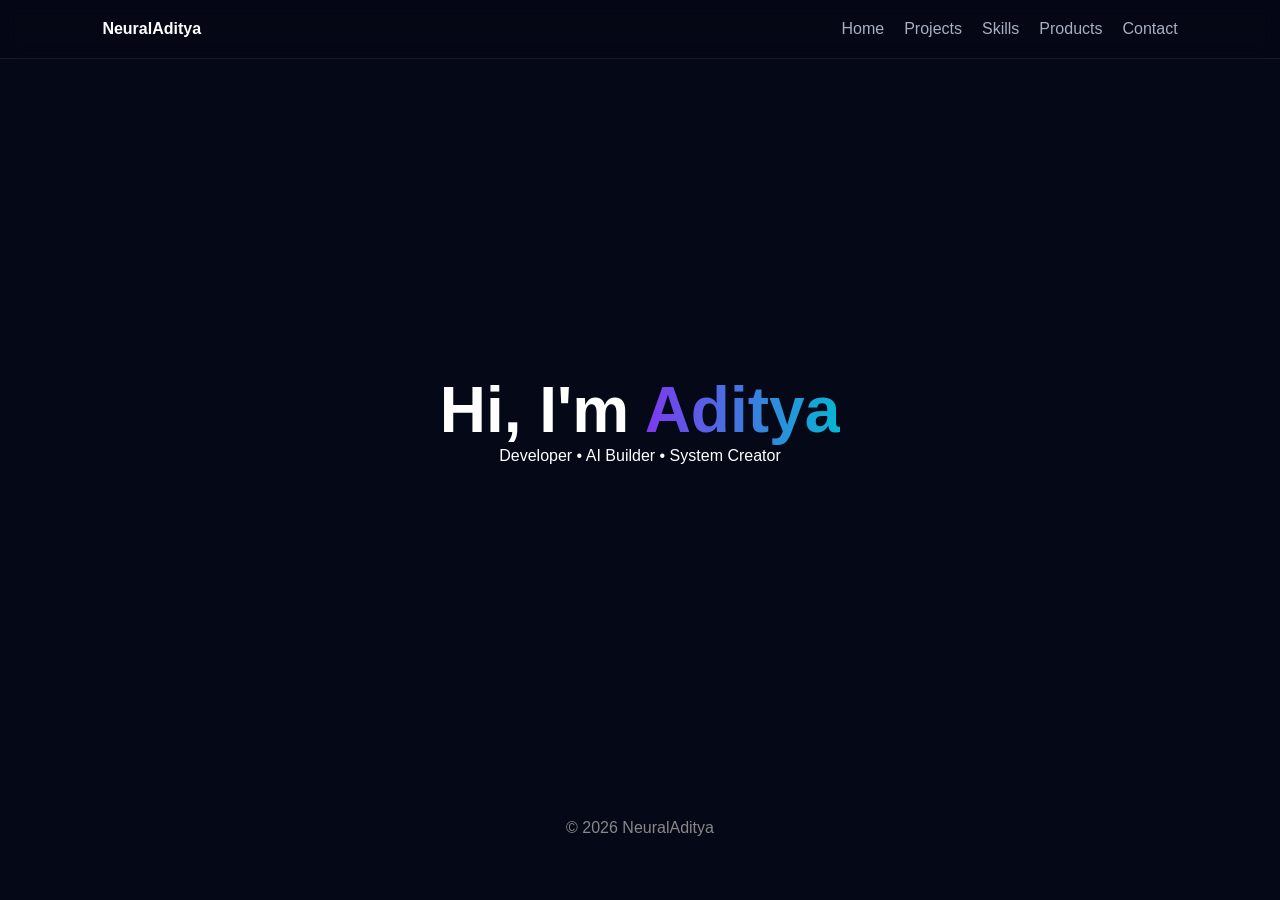
==== index.html @ d7954e89 "Add script tag for main.js in index.html" ====
<!DOCTYPE html>
<html>
<head>
  <title>NeuralAditya</title>
  <link rel="stylesheet" href="assets/style.css">
</head>
  <script src="assets/main.js"></script>

<body>
  <div id="terminal" class="terminal hidden">
  <div class="terminal-header">
    NeuralAditya Terminal v1.0
  </div>

  <div id="output" class="output">
    > system initialized...<br>
    > type "help" for commands
  </div>

  <input id="cmd" class="input" placeholder="enter command..." />
</div>

<nav>
  <div><b>NeuralAditya</b></div>
  <ul>
    <li><a href="index.html">Home</a></li>
    <li><a href="projects.html">Projects</a></li>
    <li><a href="skills.html">Skills</a></li>
    <li><a href="products.html">Products</a></li>
    <li><a href="contact.html">Contact</a></li>
  </ul>
</nav>

<section class="hero">
  <div>
    <h1>Hi, I'm <span class="gradient">Aditya</span></h1>
    <p>Developer • AI Builder • System Creator</p>
  </div>
</section>

<footer>© 2026 NeuralAditya</footer>

</body>
</html>
---- assets/style.css ----
* {
  margin: 0;
  padding: 0;
  box-sizing: border-box;
  font-family: "Inter", sans-serif;
}

body {
  background: #050816;
  color: white;
  overflow-x: hidden;
}

/* NAVBAR */
nav {
  display: flex;
  justify-content: space-between;
  padding: 20px 8%;
  position: sticky;
  top: 0;
  backdrop-filter: blur(10px);
  background: rgba(5,8,22,0.6);
  border-bottom: 1px solid rgba(255,255,255,0.08);
}

nav ul {
  display: flex;
  gap: 20px;
  list-style: none;
}

nav a {
  color: #a7b0c0;
  text-decoration: none;
}

nav a:hover {
  color: white;
}

/* HERO */
.hero {
  min-height: 80vh;
  display: flex;
  align-items: center;
  justify-content: center;
  text-align: center;
  padding: 0 8%;
}

h1 {
  font-size: 4rem;
}

.gradient {
  background: linear-gradient(90deg, #7c3aed, #06b6d4);
  -webkit-background-clip: text;
  -webkit-text-fill-color: transparent;
}

/* SECTION */
.section {
  padding: 100px 8%;
}

.grid {
  display: grid;
  grid-template-columns: repeat(auto-fit, minmax(250px, 1fr));
  gap: 20px;
}

.card {
  background: rgba(255,255,255,0.05);
  padding: 24px;
  border-radius: 16px;
  border: 1px solid rgba(255,255,255,0.08);
}

footer {
  text-align: center;
  padding: 40px;
  color: #888;
}
.terminal {
  position: fixed;
  bottom: 20px;
  right: 20px;
  width: 360px;
  background: rgba(0,0,0,0.85);
  border: 1px solid rgba(0,255,150,0.3);
  color: #00ff9d;
  font-family: monospace;
  padding: 12px;
  border-radius: 12px;
  backdrop-filter: blur(12px);
  z-index: 9999;
}

.terminal-header {
  font-size: 12px;
  opacity: 0.7;
  margin-bottom: 8px;
}

.output {
  height: 160px;
  overflow-y: auto;
  font-size: 12px;
  margin-bottom: 10px;
}

.input {
  width: 100%;
  background: transparent;
  border: none;
  outline: none;
  color: #00ff9d;
  font-family: monospace;
}

.hidden {
  display: none;
}
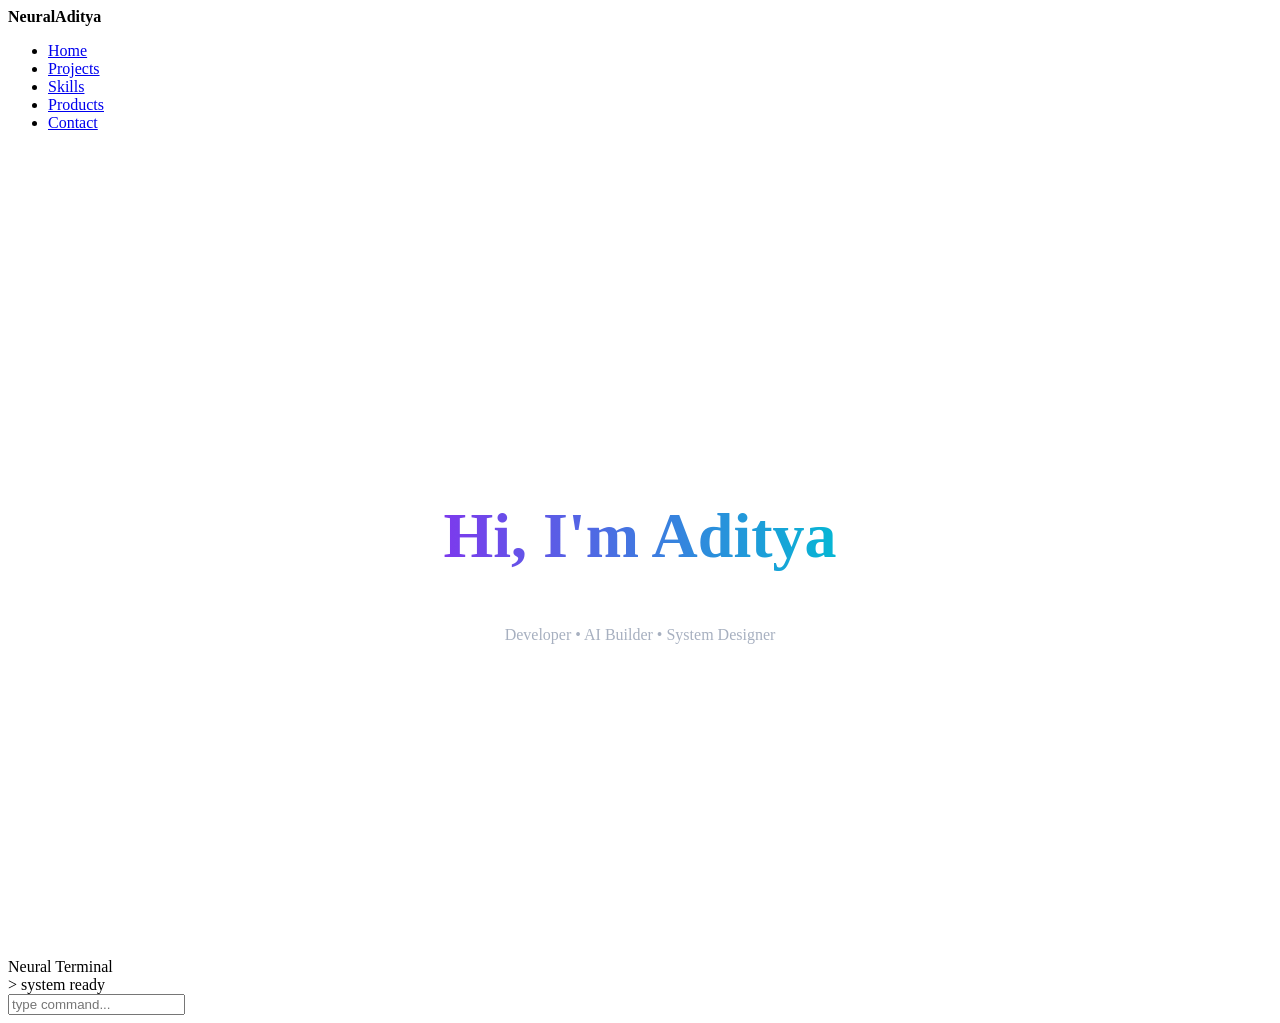
==== commit 93a7af48: "Refactor index.html with new styles and terminal Updated stylesheets and modified hero section conte" ====
--- a/index.html
+++ b/index.html
@@ -2,23 +2,11 @@
 <html>
 <head>
   <title>NeuralAditya</title>
-  <link rel="stylesheet" href="assets/style.css">
+  <link rel="stylesheet" href="assets/base.css">
+  <link rel="stylesheet" href="assets/home.css">
 </head>
-  <script src="assets/main.js"></script>
 
 <body>
-  <div id="terminal" class="terminal hidden">
-  <div class="terminal-header">
-    NeuralAditya Terminal v1.0
-  </div>
-
-  <div id="output" class="output">
-    > system initialized...<br>
-    > type "help" for commands
-  </div>
-
-  <input id="cmd" class="input" placeholder="enter command..." />
-</div>
 
 <nav>
   <div><b>NeuralAditya</b></div>
@@ -33,12 +21,19 @@
 
 <section class="hero">
   <div>
-    <h1>Hi, I'm <span class="gradient">Aditya</span></h1>
-    <p>Developer • AI Builder • System Creator</p>
+    <h1>Hi, I'm <span>Aditya</span></h1>
+    <p class="tagline">Developer • AI Builder • System Designer</p>
   </div>
 </section>
 
-<footer>© 2026 NeuralAditya</footer>
+<!-- Terminal -->
+<div id="terminal" class="terminal hidden">
+  <div>Neural Terminal</div>
+  <div id="output">> system ready</div>
+  <input id="cmd" placeholder="type command..." />
+</div>
+
+<script src="assets/main.js"></script>
 
 </body>
 </html>
--- a/assets/home.css
+++ b/assets/home.css
@@ -0,0 +1,18 @@
+.hero {
+  height: 90vh;
+  display: flex;
+  justify-content: center;
+  align-items: center;
+  text-align: center;
+}
+
+.hero h1 {
+  font-size: 4rem;
+  background: linear-gradient(90deg,#7c3aed,#06b6d4);
+  -webkit-background-clip: text;
+  -webkit-text-fill-color: transparent;
+}
+
+.tagline {
+  color: #a7b0c0;
+}
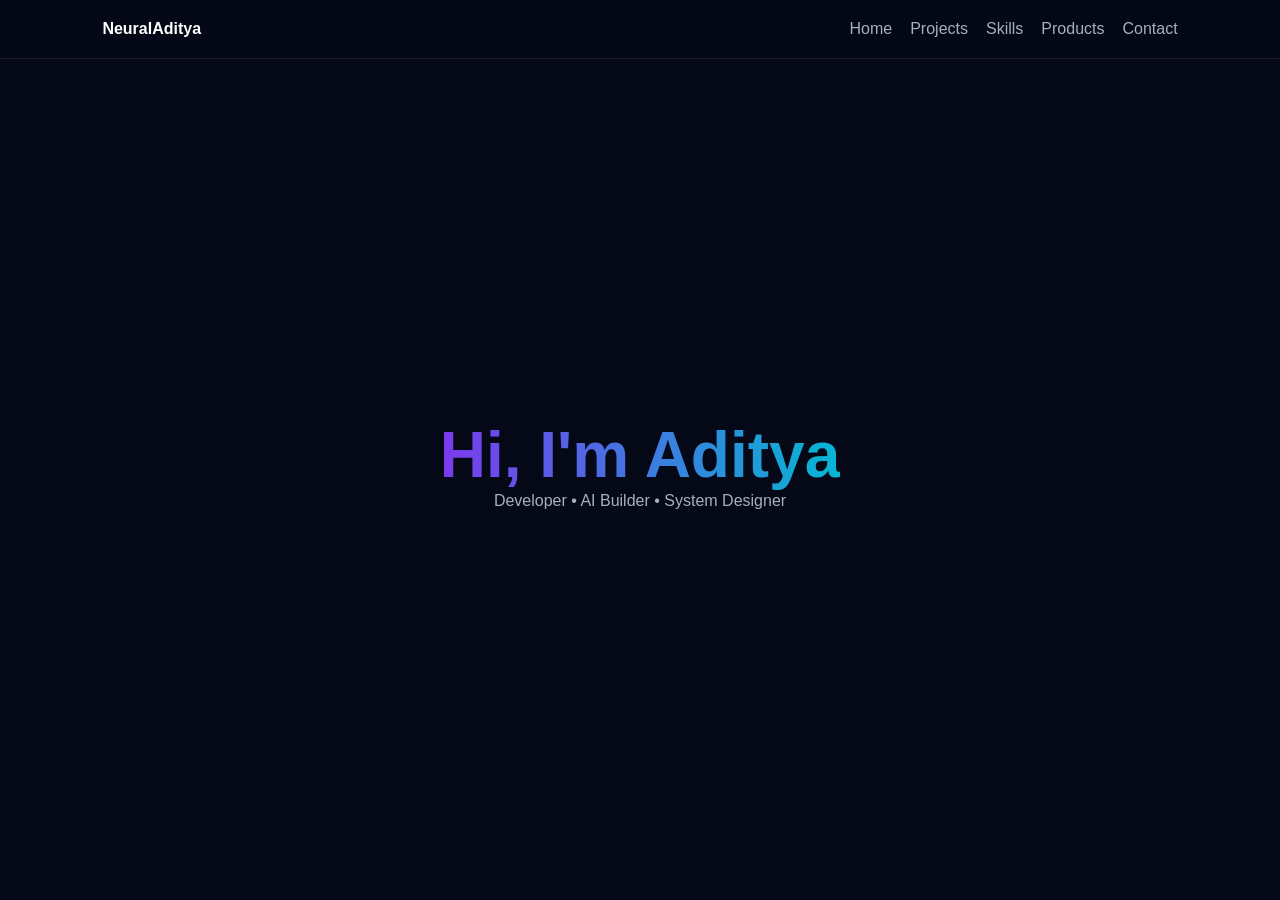
==== commit a5bfbba1: "Update index.html" ====
--- a/index.html
+++ b/index.html
@@ -4,6 +4,7 @@
   <title>NeuralAditya</title>
   <link rel="stylesheet" href="assets/base.css">
   <link rel="stylesheet" href="assets/home.css">
+  <link rel="stylesheet" href="assets/terminal.css">
 </head>
 
 <body>
--- a/assets/base.css
+++ b/assets/base.css
@@ -0,0 +1,55 @@
+* {
+  margin: 0;
+  padding: 0;
+  box-sizing: border-box;
+  font-family: "Inter", sans-serif;
+}
+
+body {
+  background: #050816;
+  color: white;
+}
+
+/* NAV */
+nav {
+  display: flex;
+  justify-content: space-between;
+  padding: 20px 8%;
+  position: sticky;
+  top: 0;
+  backdrop-filter: blur(10px);
+  background: rgba(5,8,22,0.7);
+  border-bottom: 1px solid rgba(255,255,255,0.08);
+}
+
+nav ul {
+  display: flex;
+  gap: 18px;
+  list-style: none;
+}
+
+nav a {
+  color: #a7b0c0;
+  text-decoration: none;
+}
+
+nav a:hover {
+  color: white;
+}
+
+.section {
+  padding: 100px 8%;
+}
+
+.grid {
+  display: grid;
+  grid-template-columns: repeat(auto-fit, minmax(250px, 1fr));
+  gap: 20px;
+}
+
+.card {
+  background: rgba(255,255,255,0.05);
+  border: 1px solid rgba(255,255,255,0.08);
+  padding: 20px;
+  border-radius: 14px;
+}
--- a/assets/terminal.css
+++ b/assets/terminal.css
@@ -0,0 +1,110 @@
+/* =========================
+   NEURAL TERMINAL UI
+   ========================= */
+
+.terminal {
+  position: fixed;
+  bottom: 24px;
+  right: 24px;
+  width: 380px;
+  max-width: 90vw;
+  background: rgba(0, 0, 0, 0.85);
+  border: 1px solid rgba(0, 255, 170, 0.25);
+  border-radius: 14px;
+  backdrop-filter: blur(14px);
+  box-shadow: 0 0 30px rgba(0, 255, 170, 0.08);
+  font-family: "Courier New", monospace;
+  color: #00ff9d;
+  z-index: 9999;
+  overflow: hidden;
+}
+
+/* HEADER */
+.terminal-header {
+  padding: 10px 12px;
+  font-size: 12px;
+  background: rgba(0, 255, 170, 0.05);
+  border-bottom: 1px solid rgba(0, 255, 170, 0.15);
+  color: #00ff9d;
+  letter-spacing: 1px;
+}
+
+/* OUTPUT SCREEN */
+#output {
+  height: 180px;
+  overflow-y: auto;
+  padding: 10px 12px;
+  font-size: 12px;
+  line-height: 1.5;
+  color: #a7ffdf;
+  scrollbar-width: thin;
+}
+
+/* INPUT FIELD */
+#cmd {
+  width: 100%;
+  padding: 10px 12px;
+  border: none;
+  outline: none;
+  background: rgba(0, 0, 0, 0.6);
+  color: #00ff9d;
+  font-family: monospace;
+  border-top: 1px solid rgba(0, 255, 170, 0.15);
+}
+
+/* PLACEHOLDER STYLE */
+#cmd::placeholder {
+  color: rgba(0, 255, 170, 0.4);
+}
+
+/* HIDDEN STATE */
+.hidden {
+  display: none;
+}
+
+/* SCROLLBAR */
+#output::-webkit-scrollbar {
+  width: 6px;
+}
+
+#output::-webkit-scrollbar-thumb {
+  background: rgba(0, 255, 170, 0.3);
+  border-radius: 10px;
+}
+
+/* GLITCH EFFECT (optional upgrade feel) */
+.terminal::before {
+  content: "";
+  position: absolute;
+  inset: 0;
+  background: linear-gradient(
+    120deg,
+    transparent,
+    rgba(0, 255, 170, 0.05),
+    transparent
+  );
+  transform: translateX(-100%);
+  animation: scan 4s infinite;
+}
+
+@keyframes scan {
+  0% {
+    transform: translateX(-100%);
+  }
+  100% {
+    transform: translateX(100%);
+  }
+}
+
+/* MOBILE */
+@media (max-width: 600px) {
+  .terminal {
+    width: 92vw;
+    right: 4vw;
+    bottom: 16px;
+  }
+
+  #output {
+    height: 140px;
+  }
+}
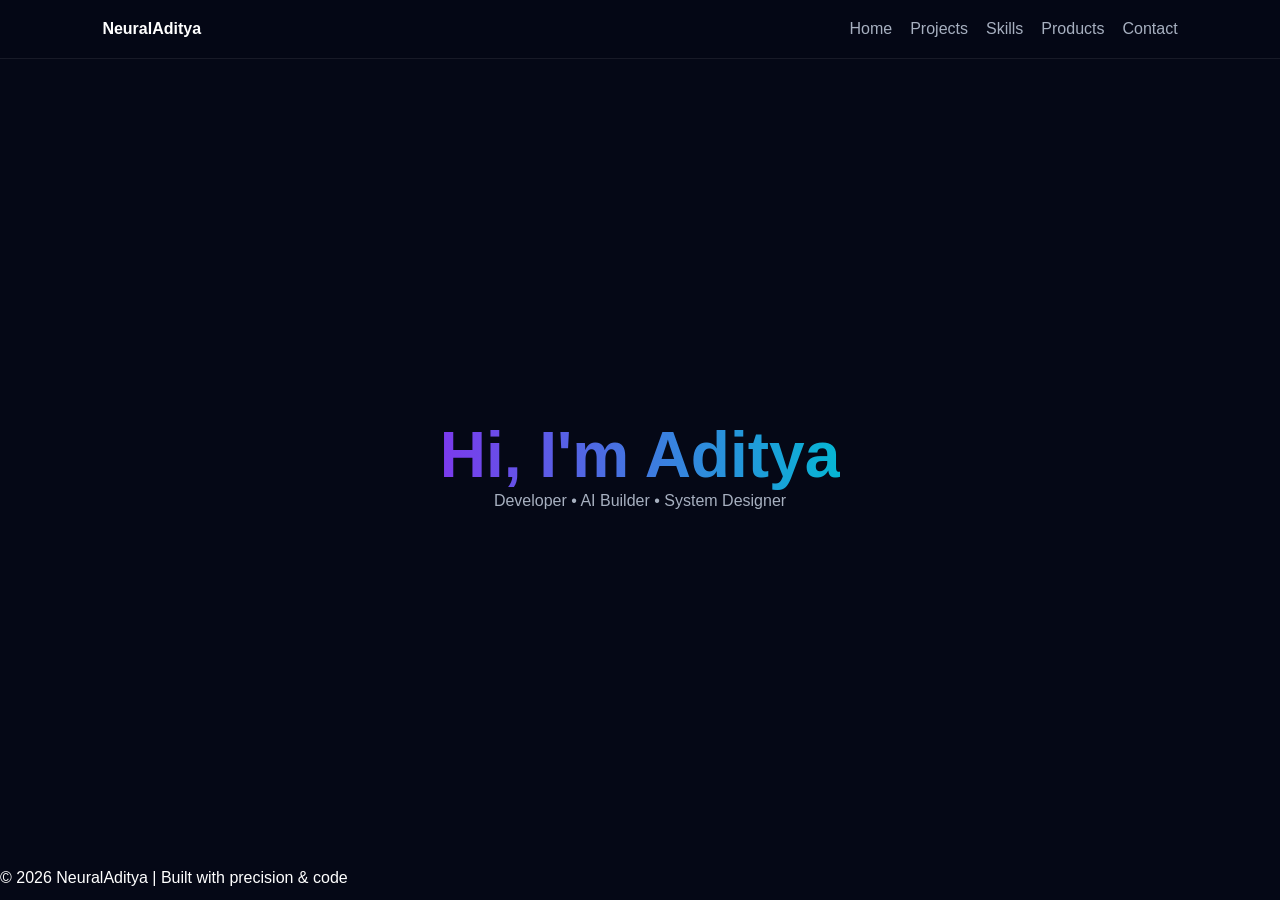
==== commit 793df211: "Add footer with copyright information" ====
--- a/index.html
+++ b/index.html
@@ -37,4 +37,7 @@
 <script src="assets/main.js"></script>
 
 </body>
+  <footer class="footer">
+  <p>© 2026 NeuralAditya | Built with precision & code</p>
+</footer>
 </html>
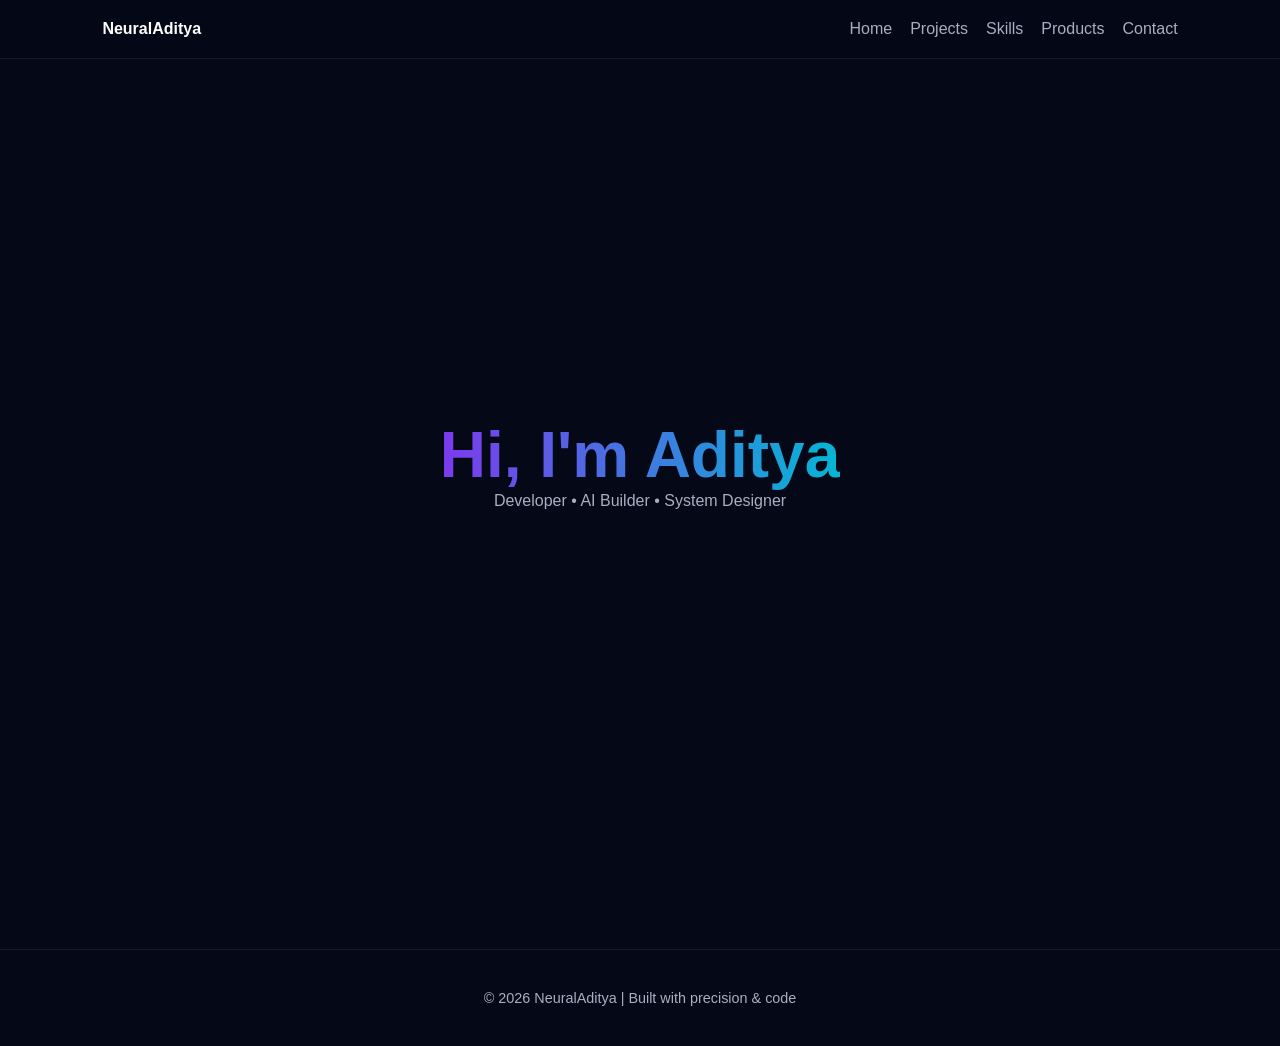
==== commit 33e793e0: "Fix footer placement in index.html" ====
--- a/index.html
+++ b/index.html
@@ -35,9 +35,9 @@
 </div>
 
 <script src="assets/main.js"></script>
-
-</body>
-  <footer class="footer">
+<footer class="footer">
   <p>© 2026 NeuralAditya | Built with precision & code</p>
 </footer>
+</body>
+  
 </html>
--- a/assets/base.css
+++ b/assets/base.css
@@ -53,3 +53,11 @@
   padding: 20px;
   border-radius: 14px;
 }
+footer {
+  text-align: center;
+  padding: 40px;
+  color: #a7b0c0;
+  font-size: 0.9rem;
+  border-top: 1px solid rgba(255,255,255,0.08);
+  margin-top: 80px;
+}
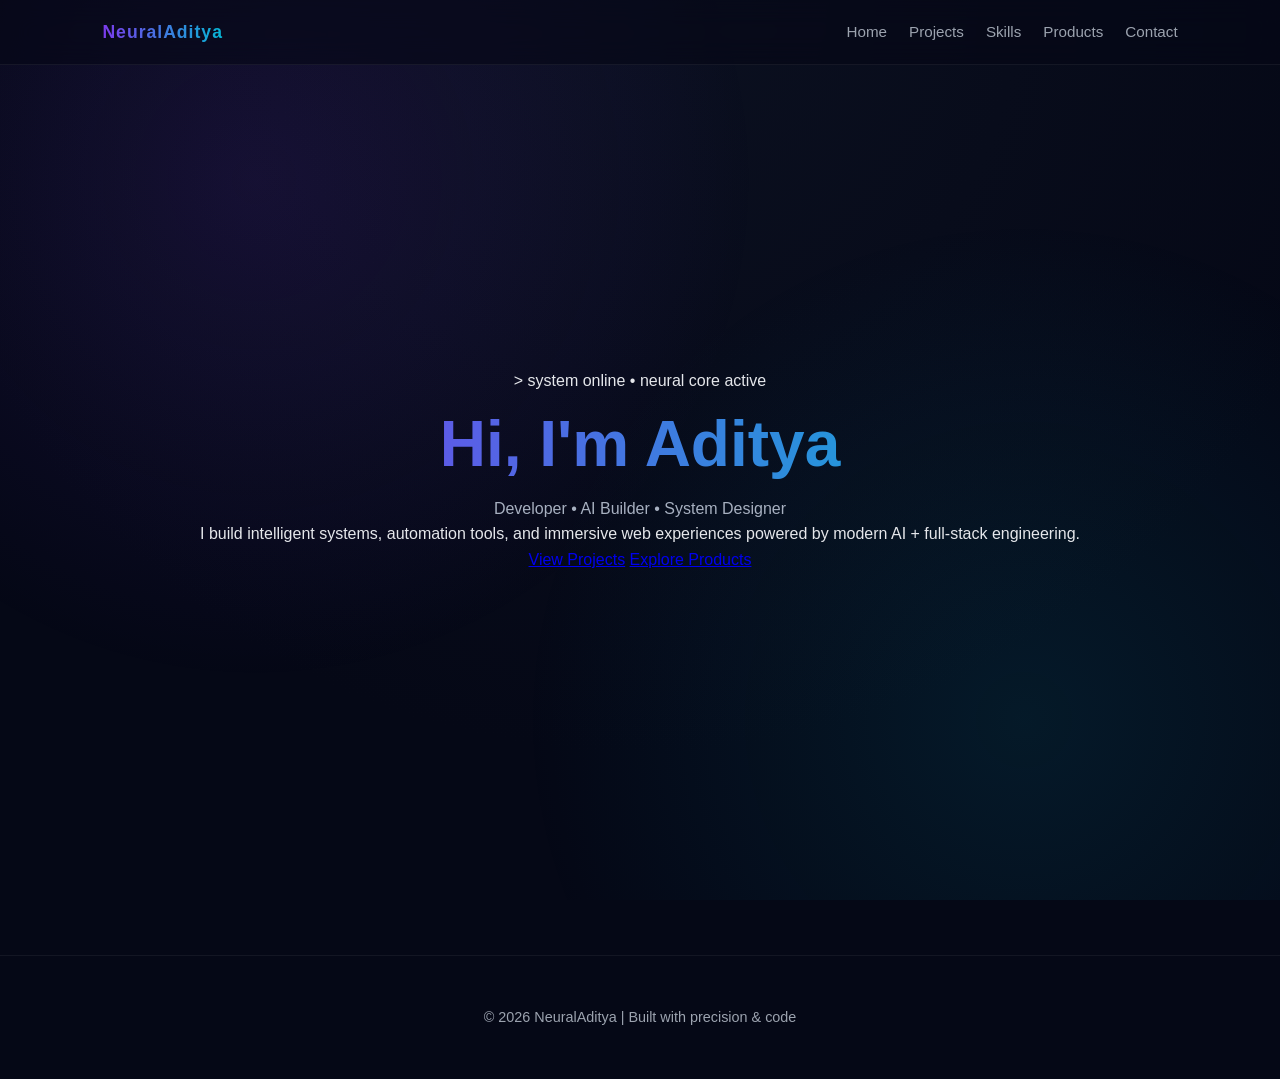
==== commit 02ea2875: "Update title and enhance hero section in index.html" ====
--- a/index.html
+++ b/index.html
@@ -1,7 +1,8 @@
 <!DOCTYPE html>
 <html>
 <head>
-  <title>NeuralAditya</title>
+  <title>NeuralAditya | Home</title>
+
   <link rel="stylesheet" href="assets/base.css">
   <link rel="stylesheet" href="assets/home.css">
   <link rel="stylesheet" href="assets/terminal.css">
@@ -9,8 +10,10 @@
 
 <body>
 
+<!-- NAV -->
 <nav>
   <div><b>NeuralAditya</b></div>
+
   <ul>
     <li><a href="index.html">Home</a></li>
     <li><a href="projects.html">Projects</a></li>
@@ -20,24 +23,60 @@
   </ul>
 </nav>
 
+<!-- HERO -->
 <section class="hero">
-  <div>
-    <h1>Hi, I'm <span>Aditya</span></h1>
-    <p class="tagline">Developer • AI Builder • System Designer</p>
+
+  <div class="hero-content">
+
+    <div class="status">
+      > system online • neural core active
+    </div>
+
+    <h1>
+      Hi, I'm <span class="glow">Aditya</span>
+    </h1>
+
+    <p class="tagline">
+      Developer • AI Builder • System Designer
+    </p>
+
+    <p class="subtitle">
+      I build intelligent systems, automation tools, and immersive web experiences
+      powered by modern AI + full-stack engineering.
+    </p>
+
+    <!-- CTA BUTTONS -->
+    <div class="cta">
+      <a href="projects.html" class="btn primary">View Projects</a>
+      <a href="products.html" class="btn secondary">Explore Products</a>
+    </div>
+
   </div>
+
 </section>
 
-<!-- Terminal -->
+<!-- TERMINAL -->
 <div id="terminal" class="terminal hidden">
-  <div>Neural Terminal</div>
-  <div id="output">> system ready</div>
-  <input id="cmd" placeholder="type command..." />
+
+  <div class="terminal-header">
+    Neural Terminal v1.0
+  </div>
+
+  <div id="output">
+    > system ready<br>
+    > type "help" for commands
+  </div>
+
+  <input id="cmd" placeholder="enter command..." />
+
 </div>
 
-<script src="assets/main.js"></script>
+<!-- FOOTER -->
 <footer class="footer">
   <p>© 2026 NeuralAditya | Built with precision & code</p>
 </footer>
+
+<script src="assets/main.js"></script>
+
 </body>
-  
 </html>
--- a/assets/base.css
+++ b/assets/base.css
@@ -1,3 +1,8 @@
+/* =========================
+   NEURALADITYA BASE SYSTEM
+   ========================= */
+
+/* RESET */
 * {
   margin: 0;
   padding: 0;
@@ -5,59 +10,169 @@
   font-family: "Inter", sans-serif;
 }
 
-body {
-  background: #050816;
-  color: white;
+html {
+  scroll-behavior: smooth;
 }
 
-/* NAV */
+/* GLOBAL BACKGROUND */
+body {
+  background: radial-gradient(circle at top, #0b1020, #050816 60%);
+  color: #e5e7eb;
+  overflow-x: hidden;
+  line-height: 1.6;
+}
+
+/* subtle glow layer */
+body::before {
+  content: "";
+  position: fixed;
+  inset: 0;
+  background:
+    radial-gradient(circle at 20% 20%, rgba(124,58,237,0.12), transparent 40%),
+    radial-gradient(circle at 80% 80%, rgba(6,182,212,0.10), transparent 40%);
+  z-index: -1;
+  pointer-events: none;
+}
+
+/* =========================
+   NAVBAR (GLASS + CYBER)
+   ========================= */
 nav {
   display: flex;
   justify-content: space-between;
-  padding: 20px 8%;
+  align-items: center;
+  padding: 18px 8%;
   position: sticky;
   top: 0;
-  backdrop-filter: blur(10px);
-  background: rgba(5,8,22,0.7);
-  border-bottom: 1px solid rgba(255,255,255,0.08);
+  z-index: 100;
+  backdrop-filter: blur(14px);
+  background: rgba(5, 8, 22, 0.6);
+  border-bottom: 1px solid rgba(255,255,255,0.06);
 }
 
+/* nav brand */
+nav b {
+  font-size: 1.1rem;
+  letter-spacing: 1px;
+  background: linear-gradient(90deg, #7c3aed, #06b6d4);
+  -webkit-background-clip: text;
+  -webkit-text-fill-color: transparent;
+}
+
+/* nav links */
 nav ul {
   display: flex;
-  gap: 18px;
+  gap: 22px;
   list-style: none;
 }
 
 nav a {
-  color: #a7b0c0;
+  color: #9ca3af;
   text-decoration: none;
+  font-size: 0.95rem;
+  transition: 0.3s ease;
+  position: relative;
+}
+
+/* hover glow underline */
+nav a::after {
+  content: "";
+  position: absolute;
+  left: 0;
+  bottom: -4px;
+  width: 0%;
+  height: 1px;
+  background: linear-gradient(90deg, #7c3aed, #06b6d4);
+  transition: 0.3s ease;
 }
 
 nav a:hover {
-  color: white;
+  color: #ffffff;
 }
 
-.section {
-  padding: 100px 8%;
+nav a:hover::after {
+  width: 100%;
 }
 
+/* =========================
+   LAYOUT SYSTEM
+   ========================= */
+.section {
+  padding: 90px 8%;
+}
+
+/* GRID SYSTEM */
 .grid {
   display: grid;
-  grid-template-columns: repeat(auto-fit, minmax(250px, 1fr));
-  gap: 20px;
+  grid-template-columns: repeat(auto-fit, minmax(240px, 1fr));
+  gap: 22px;
 }
 
+/* =========================
+   CARDS (CYBER STYLE)
+   ========================= */
 .card {
-  background: rgba(255,255,255,0.05);
+  background: rgba(255,255,255,0.04);
   border: 1px solid rgba(255,255,255,0.08);
-  padding: 20px;
-  border-radius: 14px;
+  padding: 22px;
+  border-radius: 16px;
+  transition: all 0.35s ease;
+  backdrop-filter: blur(10px);
+  position: relative;
+  overflow: hidden;
 }
+
+/* shine animation */
+.card::before {
+  content: "";
+  position: absolute;
+  top: 0;
+  left: -120%;
+  width: 120%;
+  height: 100%;
+  background: linear-gradient(
+    120deg,
+    transparent,
+    rgba(255,255,255,0.06),
+    transparent
+  );
+  transition: 0.6s;
+}
+
+.card:hover::before {
+  left: 120%;
+}
+
+.card:hover {
+  transform: translateY(-8px);
+  border-color: rgba(124,58,237,0.4);
+  box-shadow: 0 10px 40px rgba(0,0,0,0.3);
+}
+
+/* =========================
+   FOOTER (CLEAN SYSTEM STYLE)
+   ========================= */
 footer {
   text-align: center;
-  padding: 40px;
-  color: #a7b0c0;
+  padding: 50px 8%;
+  color: #9ca3af;
   font-size: 0.9rem;
-  border-top: 1px solid rgba(255,255,255,0.08);
+  border-top: 1px solid rgba(255,255,255,0.06);
   margin-top: 80px;
 }
+
+/* =========================
+   SCROLL BAR (optional polish)
+   ========================= */
+::-webkit-scrollbar {
+  width: 6px;
+}
+
+::-webkit-scrollbar-thumb {
+  background: linear-gradient(#7c3aed, #06b6d4);
+  border-radius: 10px;
+}
+
+::-webkit-scrollbar-track {
+  background: transparent;
+}
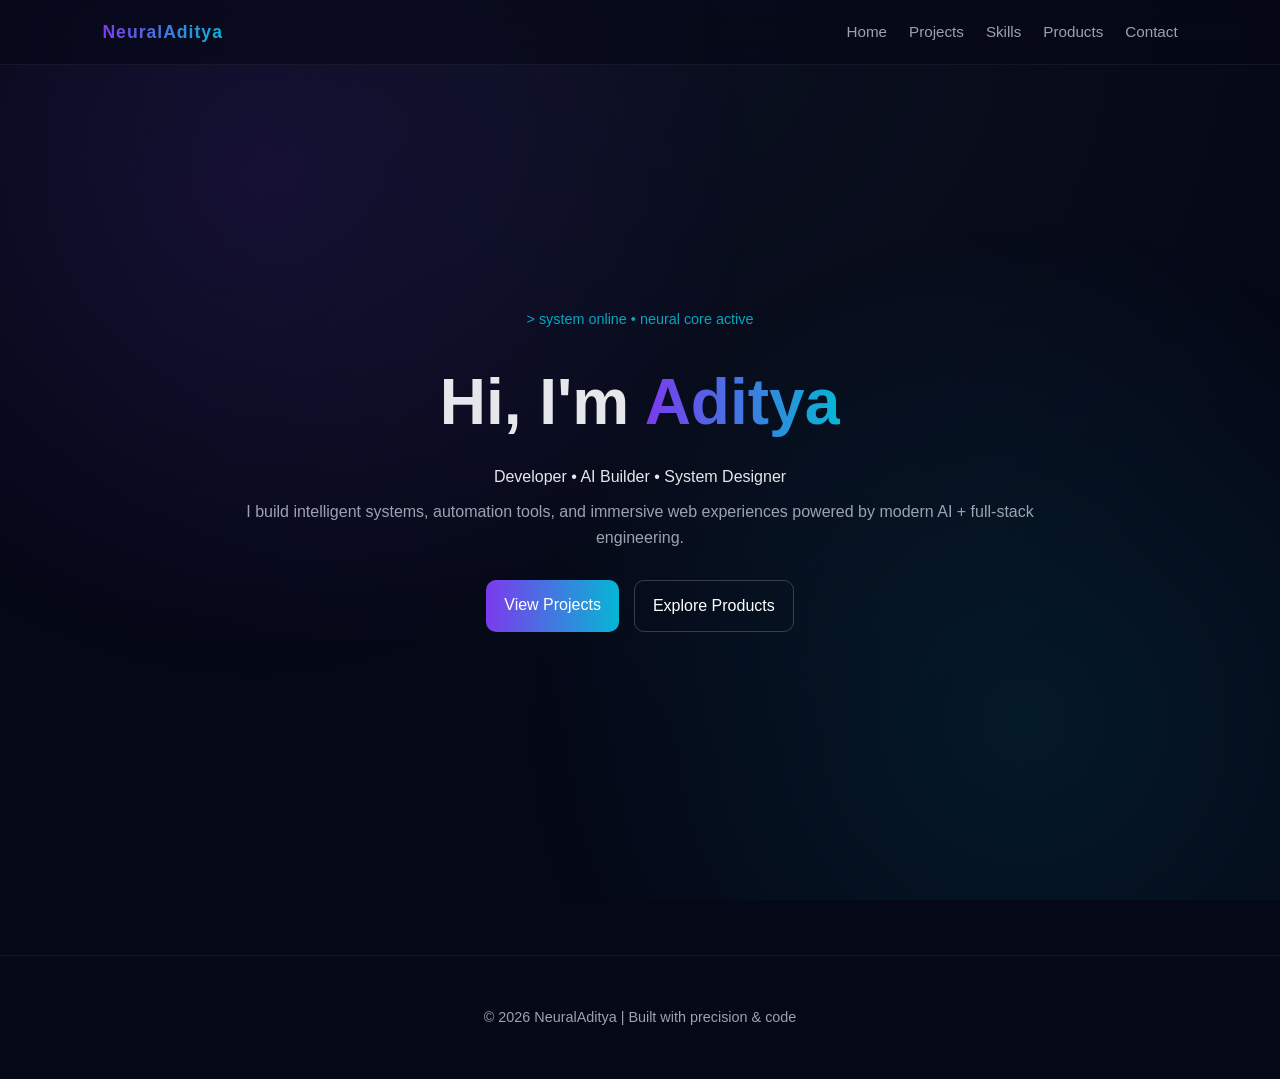
==== commit ce9d8194: "Add boot screen div to index.html" ====
--- a/index.html
+++ b/index.html
@@ -9,7 +9,9 @@
 </head>
 
 <body>
-
+<div id="bootScreen" class="boot-screen">
+  <pre id="bootText"></pre>
+</div>
 <!-- NAV -->
 <nav>
   <div><b>NeuralAditya</b></div>
--- a/assets/home.css
+++ b/assets/home.css
@@ -1,18 +1,64 @@
 .hero {
-  height: 90vh;
+  min-height: 90vh;
   display: flex;
+  align-items: center;
   justify-content: center;
-  align-items: center;
   text-align: center;
+  padding: 0 8%;
 }
 
+.hero-content {
+  max-width: 800px;
+}
+
+/* SYSTEM STATUS */
+.status {
+  color: #06b6d4;
+  font-size: 0.9rem;
+  margin-bottom: 20px;
+  opacity: 0.9;
+}
+
+/* MAIN TEXT */
 .hero h1 {
   font-size: 4rem;
+  margin-bottom: 10px;
+}
+
+.glow {
   background: linear-gradient(90deg,#7c3aed,#06b6d4);
   -webkit-background-clip: text;
   -webkit-text-fill-color: transparent;
 }
 
-.tagline {
-  color: #a7b0c0;
+/* SUBTITLE */
+.subtitle {
+  color: #9ca3af;
+  margin-top: 10px;
+  line-height: 1.6;
 }
+
+/* CTA */
+.cta {
+  margin-top: 30px;
+  display: flex;
+  gap: 15px;
+  justify-content: center;
+}
+
+.btn {
+  padding: 12px 18px;
+  border-radius: 10px;
+  text-decoration: none;
+  font-weight: 500;
+}
+
+.primary {
+  background: linear-gradient(90deg,#7c3aed,#06b6d4);
+  color: white;
+}
+
+.secondary {
+  border: 1px solid rgba(255,255,255,0.2);
+  color: white;
+}
